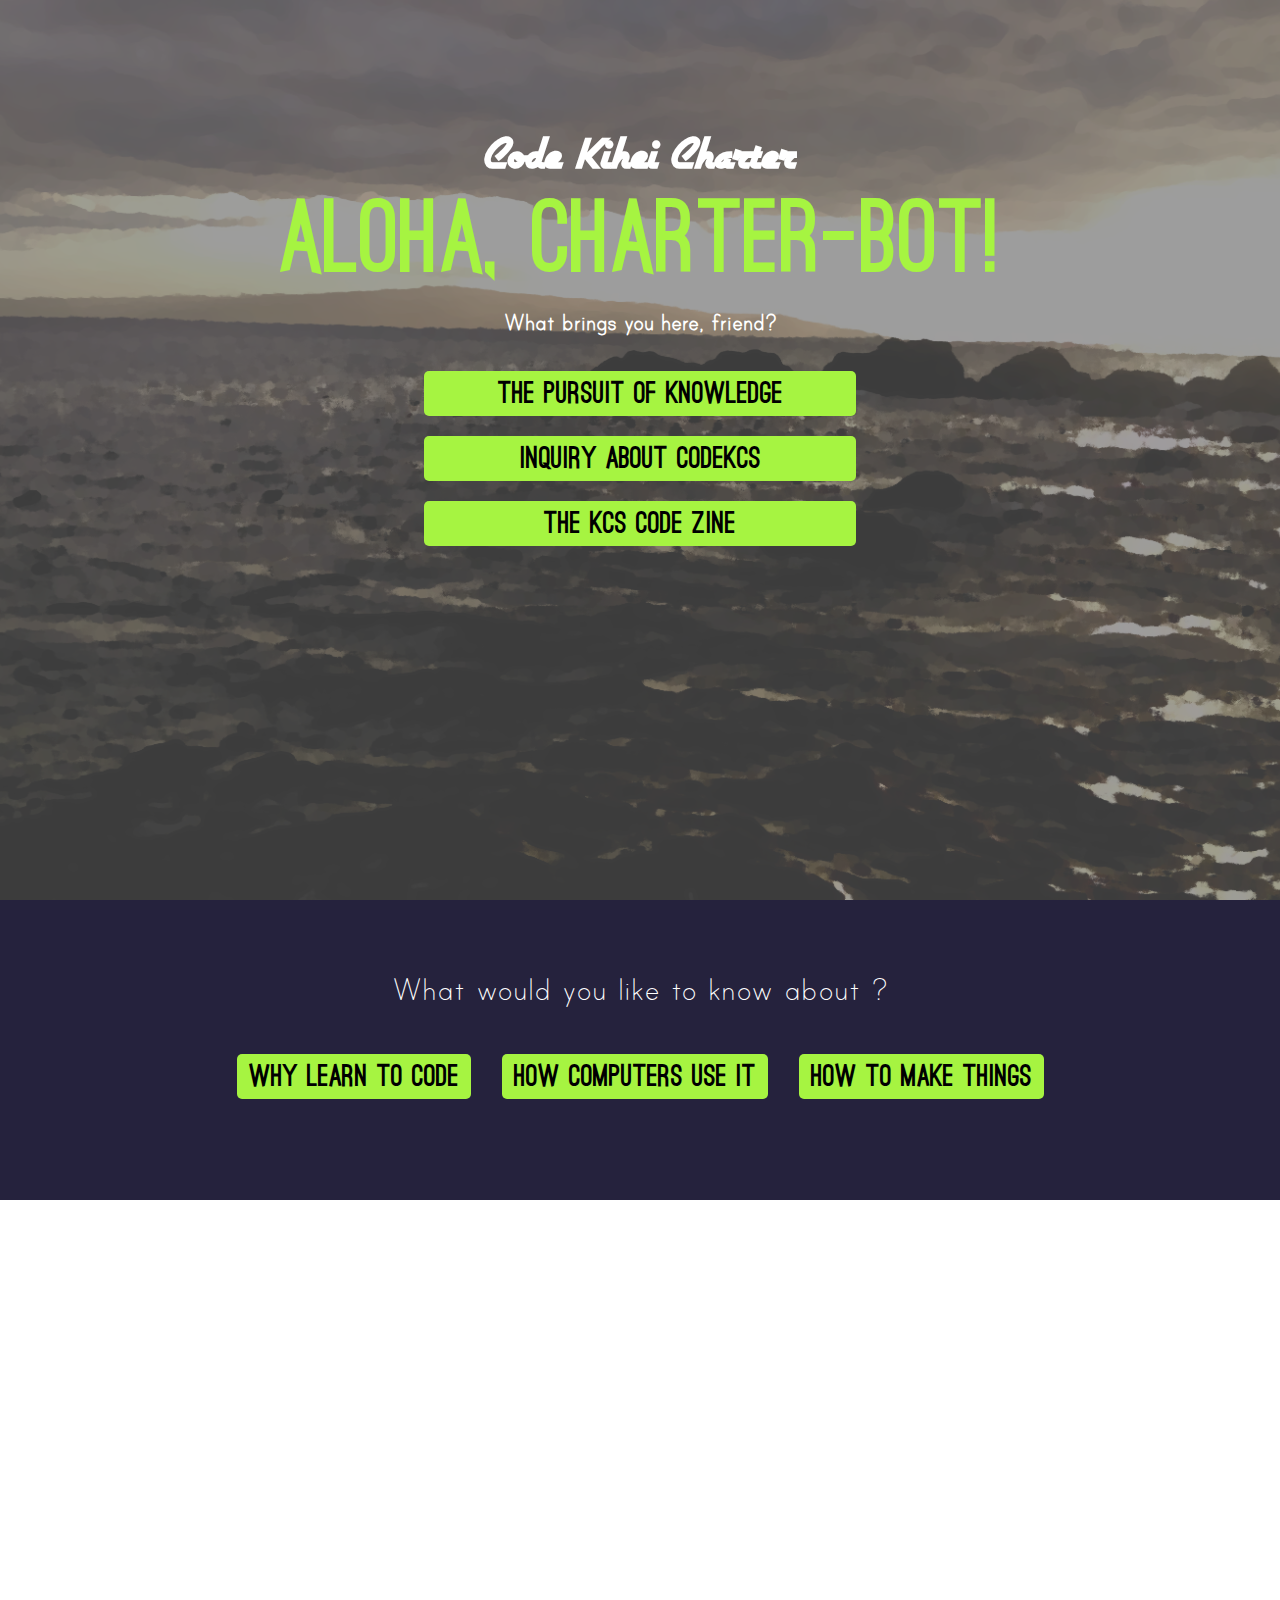
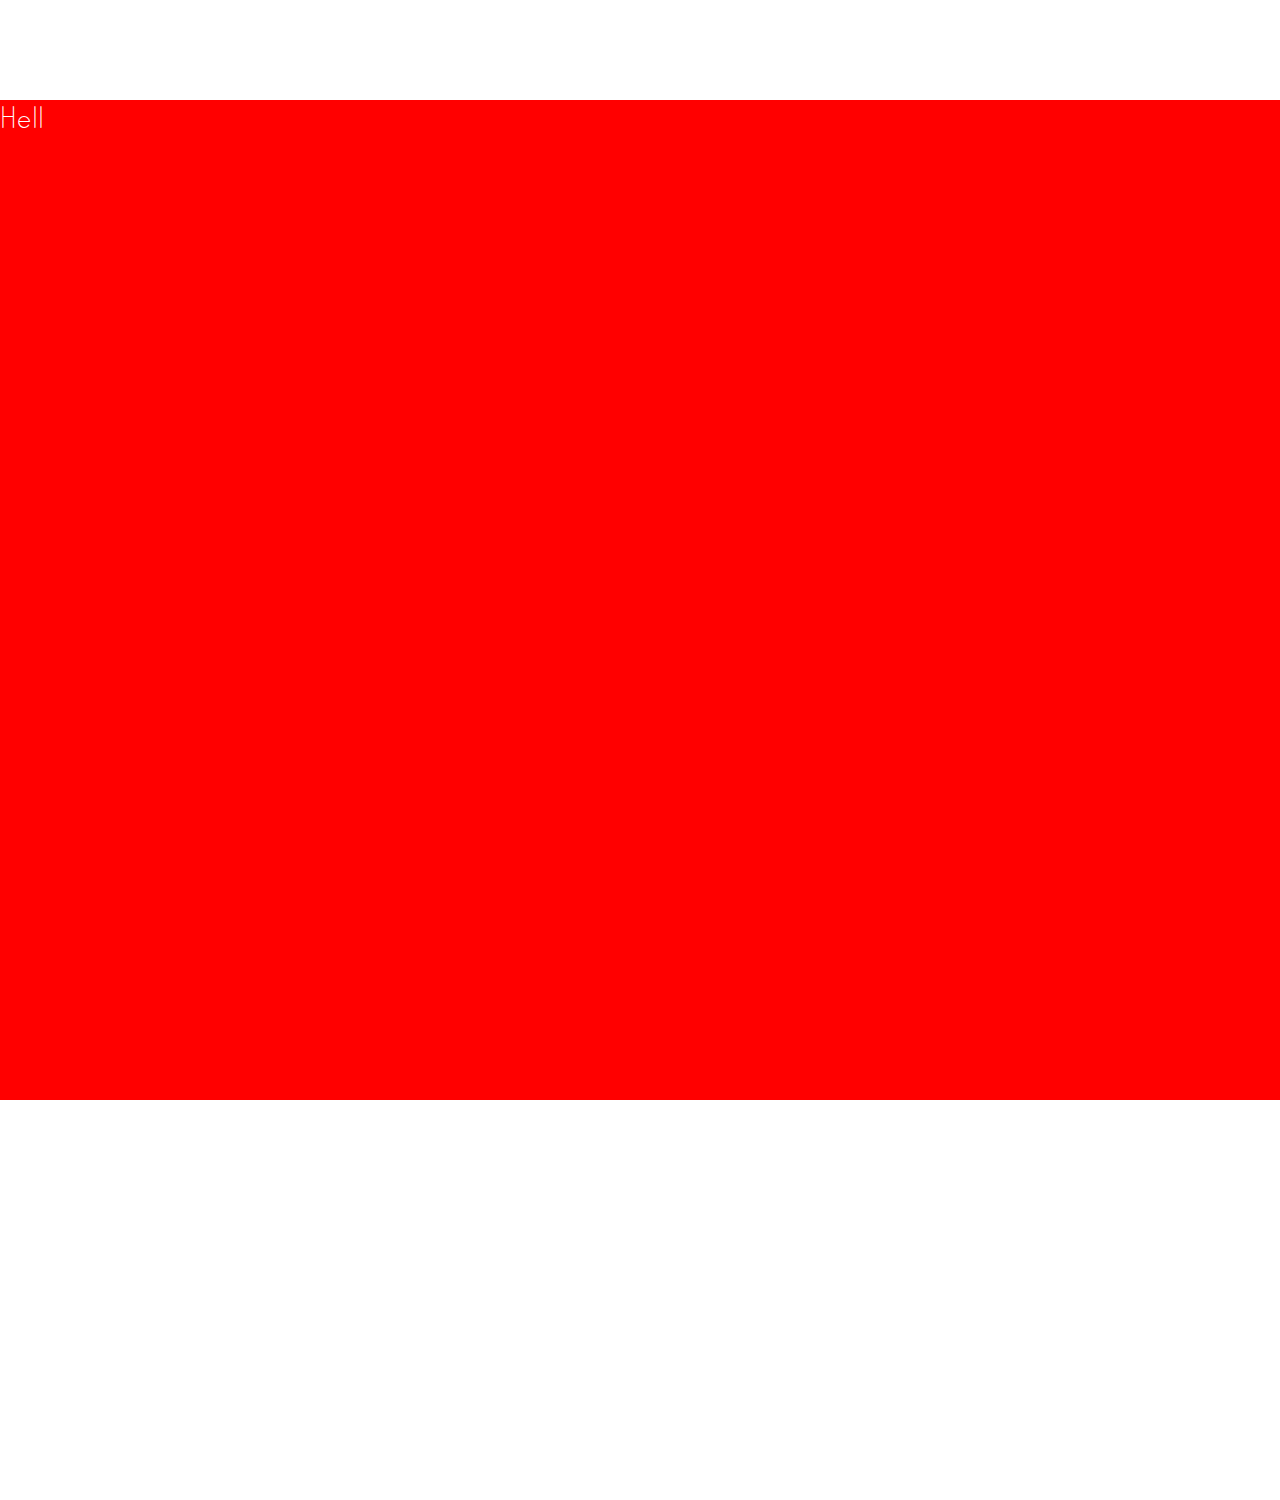
==== index.html @ c2d5d708 "redesign 1" ====
<!DOCTYPE html>
<html>
<head>
  <!-- Global site tag (gtag.js) - Google Analytics -->
  <script async src="https://www.googletagmanager.com/gtag/js?id=UA-109239759-1"></script>
  <script>
  window.dataLayer = window.dataLayer || [];
  function gtag(){dataLayer.push(arguments);}
  gtag('js', new Date());

  gtag('config', 'UA-109239759-1');
  </script>
<meta name="viewport" content="width=device-width, initial-scale=1">
<title>Code Kihei Charter Beta</title>
<link rel="stylesheet" href="charterbot.css">
<script src="js/jquery.min.js"></script>
<script src="js/homepagecontents.js"></script>
<style>
body, html {
    height: 100%;
    margin:0;
}

.parallax {
    /* The image used */
    background:no-repeat center center fixed;
    background-color: rgba(255,255,255,0.2);
    background-blend-mode:lighten;
    /* Full height */
    position:relative;
margin:0;
    /* Create the parallax scrolling effect */
    -webkit-background-size: cover;
-moz-background-size: cover;
-o-background-size: cover;
background-size: cover;
}
#parallax1{
background-image:url('images/background.png');
height: 100%;
}
#parallax2{
background-image:url('images/nalukai.png');
height:500px;
}
#parallax3{
background-image:url('images/stars.png');
height:400px;
}
@media only screen and (max-device-width: 1000px) {
    .parallax {
        background-attachment: scroll;
    }
    .initialcats{
      width:90%;
    }
}
</style>
</head>
<body>

<div id="parallax1"class="parallax"><br><center><h2>Code Kihei Charter</h2>
<h1>Aloha, <a id="kcslink" href="http://kiheicharter.org/" style="text-decoration:none" target="blank" title="Charterbots Rule!">Charter-Bot!</a></h1>
  <div class=container>
<p><b>What brings you here, friend?</b></p>
  <a title="Learn How To Code"><button id="learn" class="cats initialcats"><span>The pursuit of knowledge</span></button></a>
  <a title="About The Club, The Project Itself, And Why This Is Important."><button class="cats initialcats"><span>Inquiry about CodeKCS</span></button></a>
  <a title="Take Me To The KCS Code Zine Subpages"><button class="cats initialcats"><span>The KCS Code Zine</span></button></a>

</div>
</center></div>

<div id="homepageoptions1" style="height:300px;background-color:#25223d;font-size:36px">
  <br>
<center>
<p>  What would you like to know about <span id="whattolearn"></span>?</p>
<a title="Why Code?"><button class="cats" id="learnWhyCode"><span>Why learn to code</span></button></a>
  <a title="Computers"><button class="cats" id="learnComputers"><span>How computers use it</span></button></a>
  <a title="Projects"><button class="cats" id="learnProjects"><span>How to make things</span></button></a>
  </center>
</div>
<div id="parallax2" class="parallax">

</div>
<div id="homepageoptions2" style="height:1000px;background-color:red;font-size:36px">
Hell
</div>
<div id="parallax3" class="parallax"></div>
</body>
</html>
---- charterbot.css ----
@import url(fonts/airstream/stylesheet.css);
@import url(fonts/ostrichsans/stylesheet.css);
@import url(fonts/printclearly/stylesheet.css);
body{
  background-image: url("images/background.png");
  background-repeat: no-repeat;
  background-attachment: fixed;
  background-size: cover;
  color: white;
  font-family: 'print_clearlyregular';
  font-size: 25px;
}
h1{
  font-family: 'ostrich_sansblack';
  font-size: 100px;
  margin-top: 0px;
  text-decoration: none;
color: #a6f441;
}

#kcslink{
  color: #a6f441;
  text-decoration: none;
  cursor: pointer;

}
#kcslink:hover{
  color:black;
  cursor: pointer;
  text-decoration: none;
}

.container{
  margin-top: -40px;
  width: 45%;
}
h2{
font-family: 'airstreamregular';
font-size: 50px;
margin-top: 8%;
margin-bottom: 20px;
}
.cats {
  background-color: #a6f441;
    border: none;
    border-radius: 5px;
    color: black;
  font-family: 'ostrich_sansblack';
    margin: 10px;
    padding: 10px 12px;
    text-align: center;
    text-decoration: none;
    display: inline-block;
    font-size: 30px;
    cursor: pointer;
    position: relative;
    top: 15%;
    bottom: 50%;
}
.cats span {
  cursor: pointer;
  display: inline-block;
  position: relative;
  transition: 0.5s;
}
.cats span:after {
  content:" +";
  color: #a6f441;
  font-size: 30px;
  font-family: 'ostrich_sansblack';
  position: absolute;
  opacity: 0;
  top: 0;
  right: -20px;
  transition: 0.5s;
}

.cats:hover{
  background-color: black;
}
.cats:hover span {
  padding-right: 20px;
  color: #a6f441;
}

.cats:hover span:after {
  opacity: 1;
  right: 0;
}
.initialcats{
    width:75%;
}
#rickroll{
bottom: 0;
margin: 10px;
position: fixed;
  font-size: 14px;
  text-decoration: none;
  color: white;
font-family: 'ostrich_sansblack';
cursor: pointer;
}
#rickroll:hover{
color: #a6f441;
cursor: pointer;
}
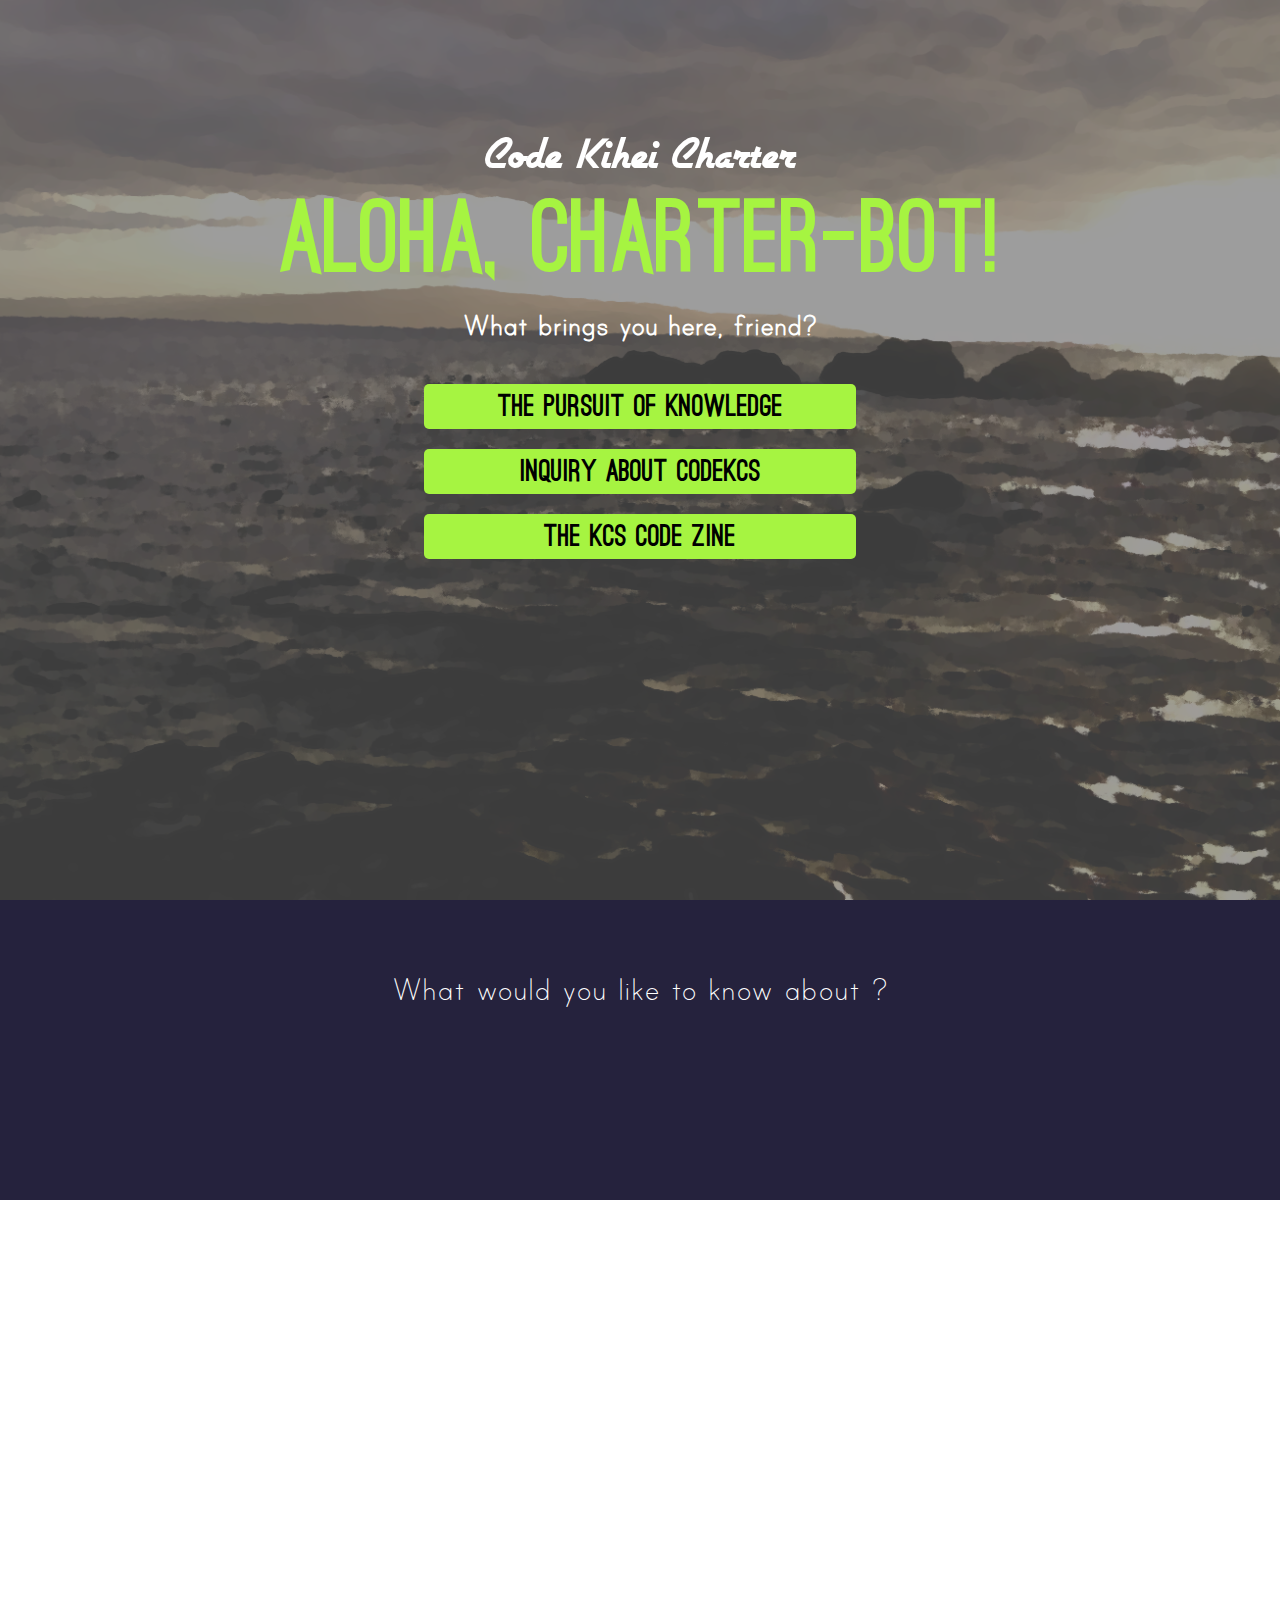
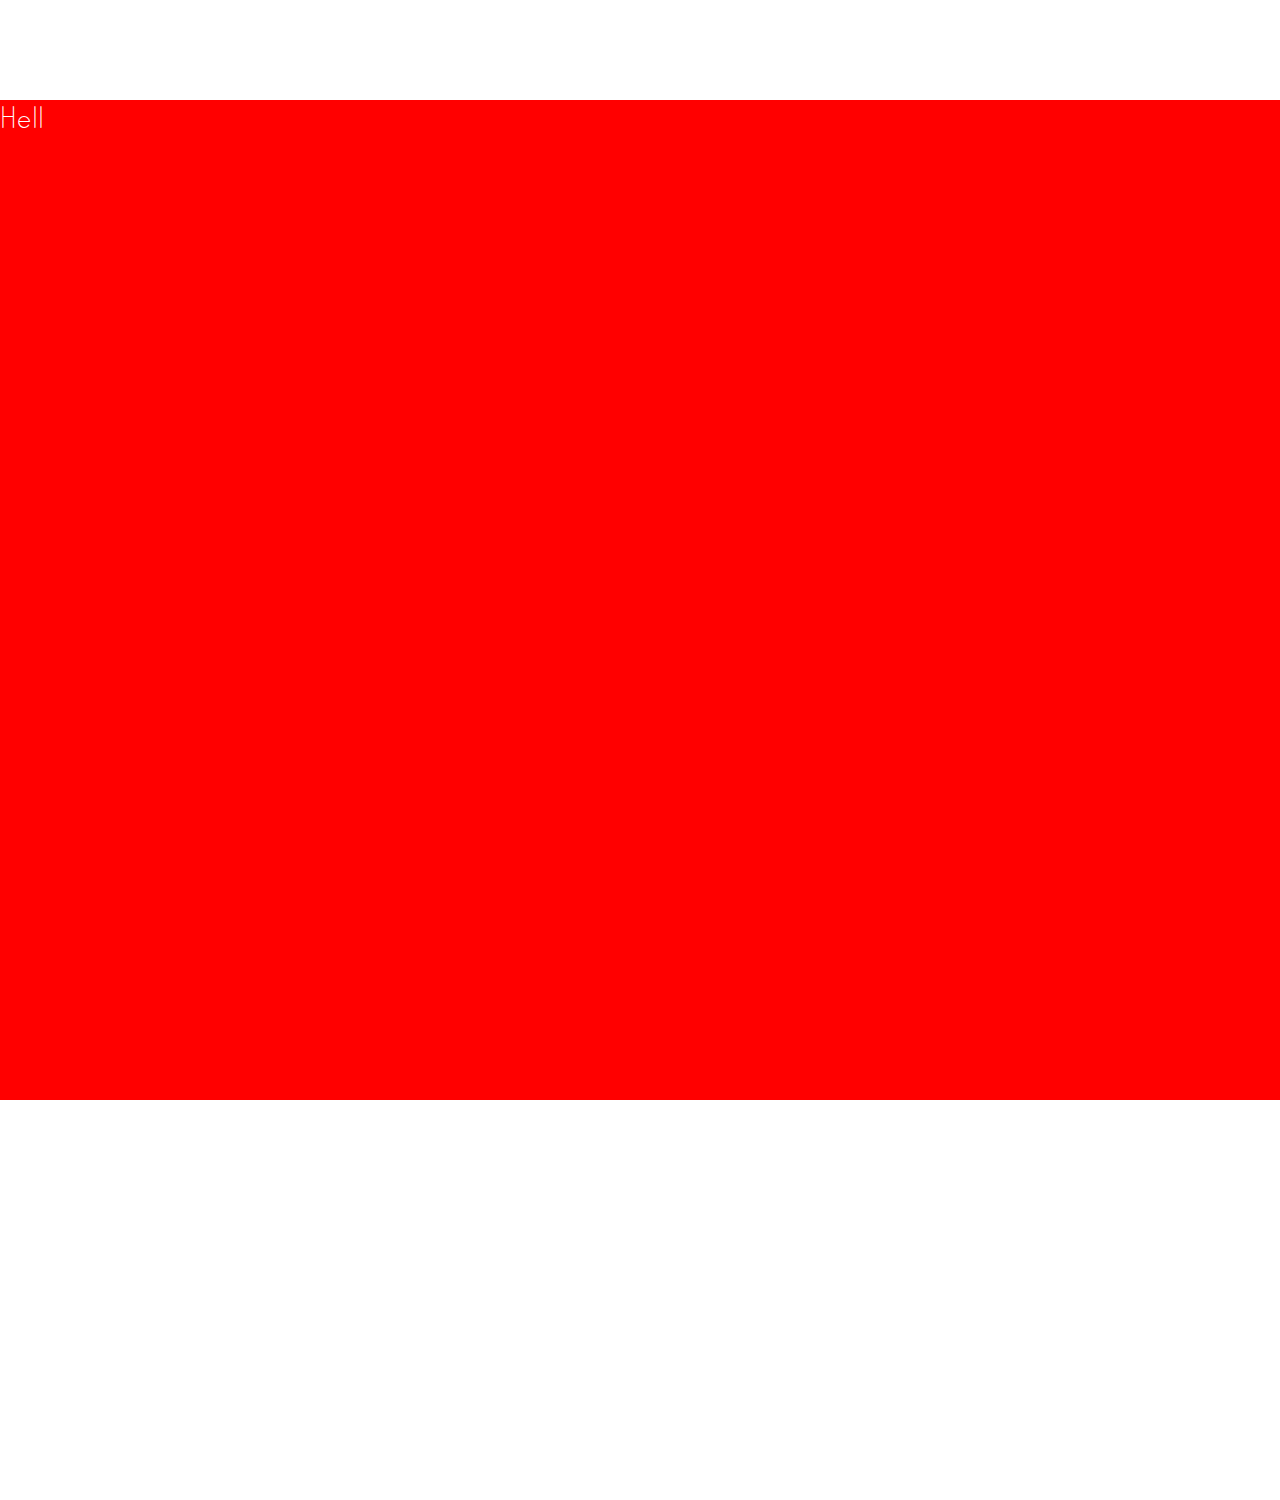
==== commit 5c8a747e: "lots of buttons and parallax scrolling" ====
--- a/index.html
+++ b/index.html
@@ -10,6 +10,7 @@
 
   gtag('config', 'UA-109239759-1');
   </script>
+    <meta http-equiv="Cache-Control" content="no-store" />
 <meta name="viewport" content="width=device-width, initial-scale=1">
 <title>Code Kihei Charter Beta</title>
 <link rel="stylesheet" href="charterbot.css">
@@ -62,10 +63,12 @@
 <div id="parallax1"class="parallax"><br><center><h2>Code Kihei Charter</h2>
 <h1>Aloha, <a id="kcslink" href="http://kiheicharter.org/" style="text-decoration:none" target="blank" title="Charterbots Rule!">Charter-Bot!</a></h1>
   <div class=container>
-<p><b>What brings you here, friend?</b></p>
+<p style="font-size:32px"><b>What brings you here, friend?</b></p>
   <a title="Learn How To Code"><button id="learn" class="cats initialcats"><span>The pursuit of knowledge</span></button></a>
-  <a title="About The Club, The Project Itself, And Why This Is Important."><button class="cats initialcats"><span>Inquiry about CodeKCS</span></button></a>
-  <a title="Take Me To The KCS Code Zine Subpages"><button class="cats initialcats"><span>The KCS Code Zine</span></button></a>
+<br>
+  <a title="About The Club, The Project Itself, And Why This Is Important."><button id="inquire" class="cats initialcats"><span>Inquiry about CodeKCS</span></button></a>
+<br>
+  <a href="http://codekcs.me/zine/" title="Take Me To The KCS Code Zine Subpages"><button class="cats initialcats"><span>The KCS Code Zine</span></button></a>
 
 </div>
 </center></div>
@@ -74,13 +77,14 @@
   <br>
 <center>
 <p>  What would you like to know about <span id="whattolearn"></span>?</p>
-<a title="Why Code?"><button class="cats" id="learnWhyCode"><span>Why learn to code</span></button></a>
-  <a title="Computers"><button class="cats" id="learnComputers"><span>How computers use it</span></button></a>
-  <a title="Projects"><button class="cats" id="learnProjects"><span>How to make things</span></button></a>
+<div id="knowaboutoptions">
+
+</div>
   </center>
 </div>
 <div id="parallax2" class="parallax">
-
+  <br>
+<center><h2 id="learnAbout"></h2></center>
 </div>
 <div id="homepageoptions2" style="height:1000px;background-color:red;font-size:36px">
 Hell
--- a/charterbot.css
+++ b/charterbot.css
@@ -39,6 +39,10 @@
 font-size: 50px;
 margin-top: 8%;
 margin-bottom: 20px;
+font-weight: 200;
+}
+#learnAbout{
+  margin-top:10px;
 }
 .cats {
   background-color: #a6f441;
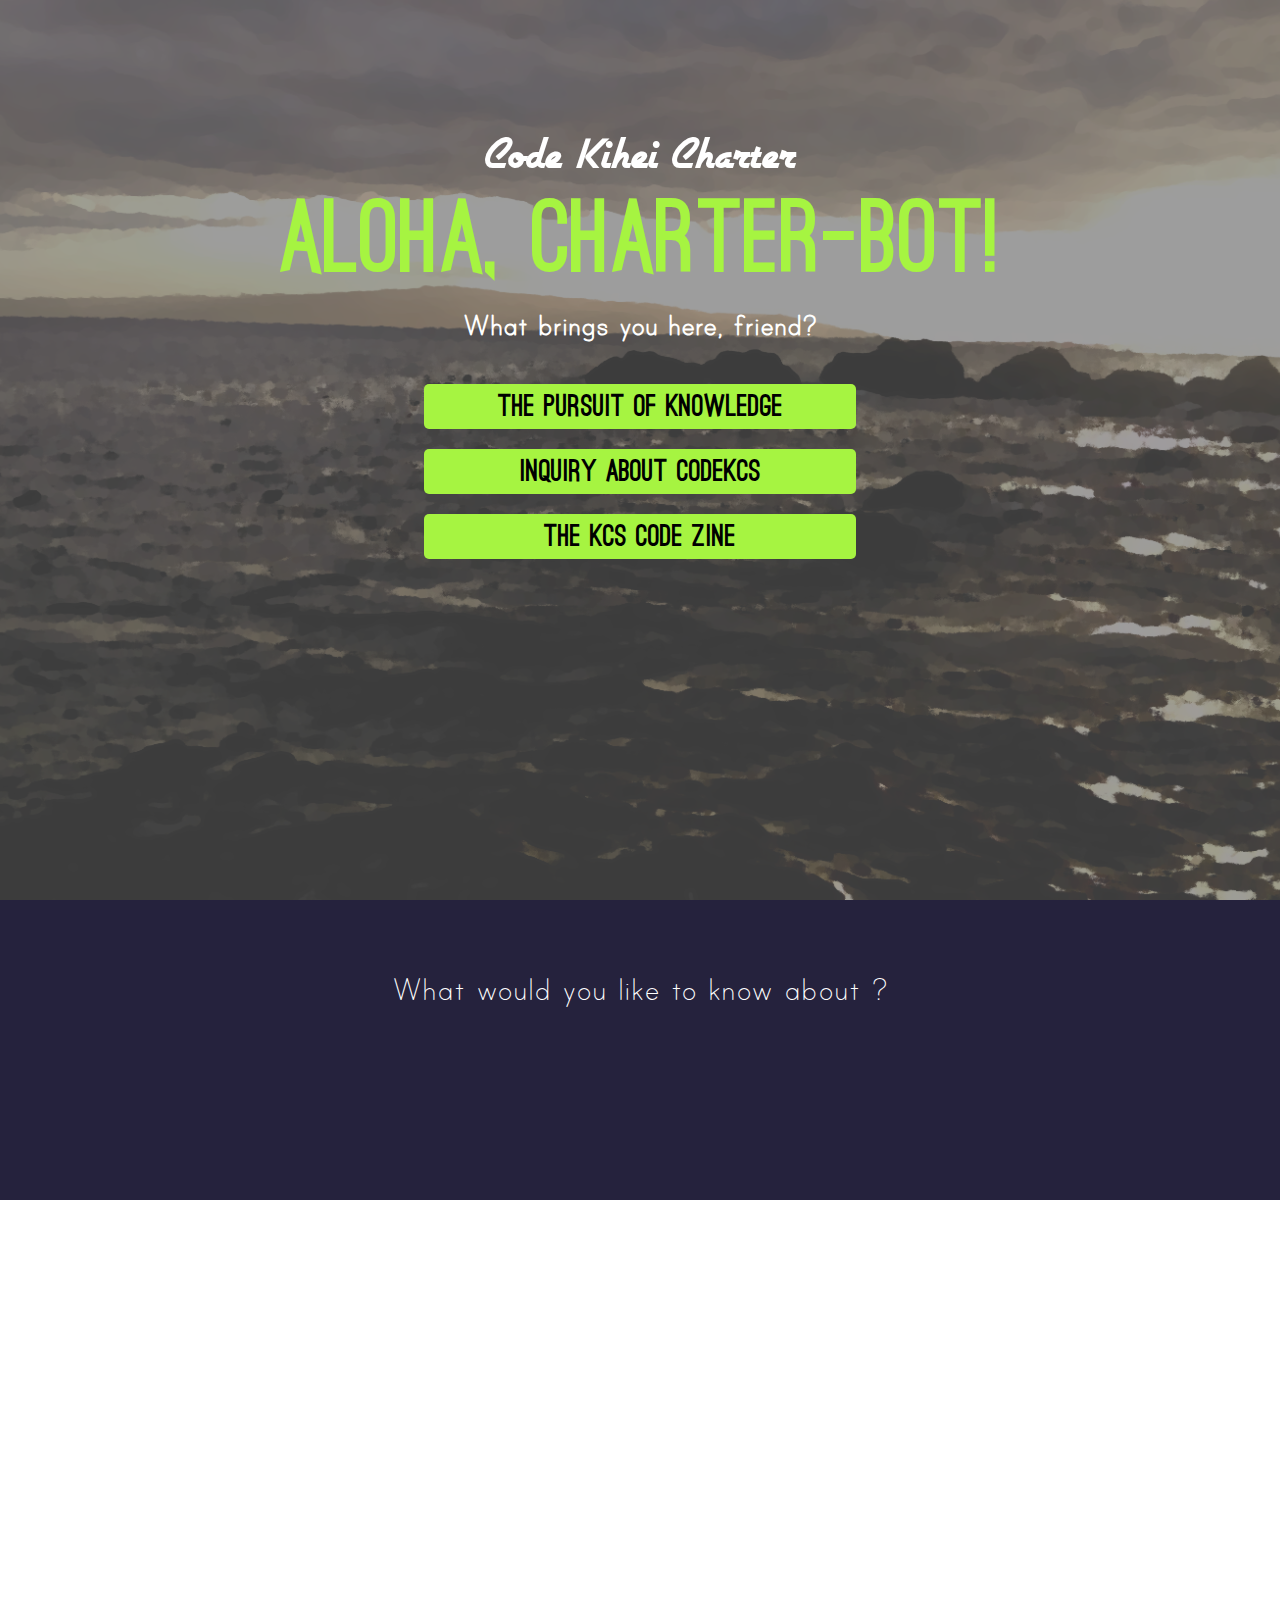
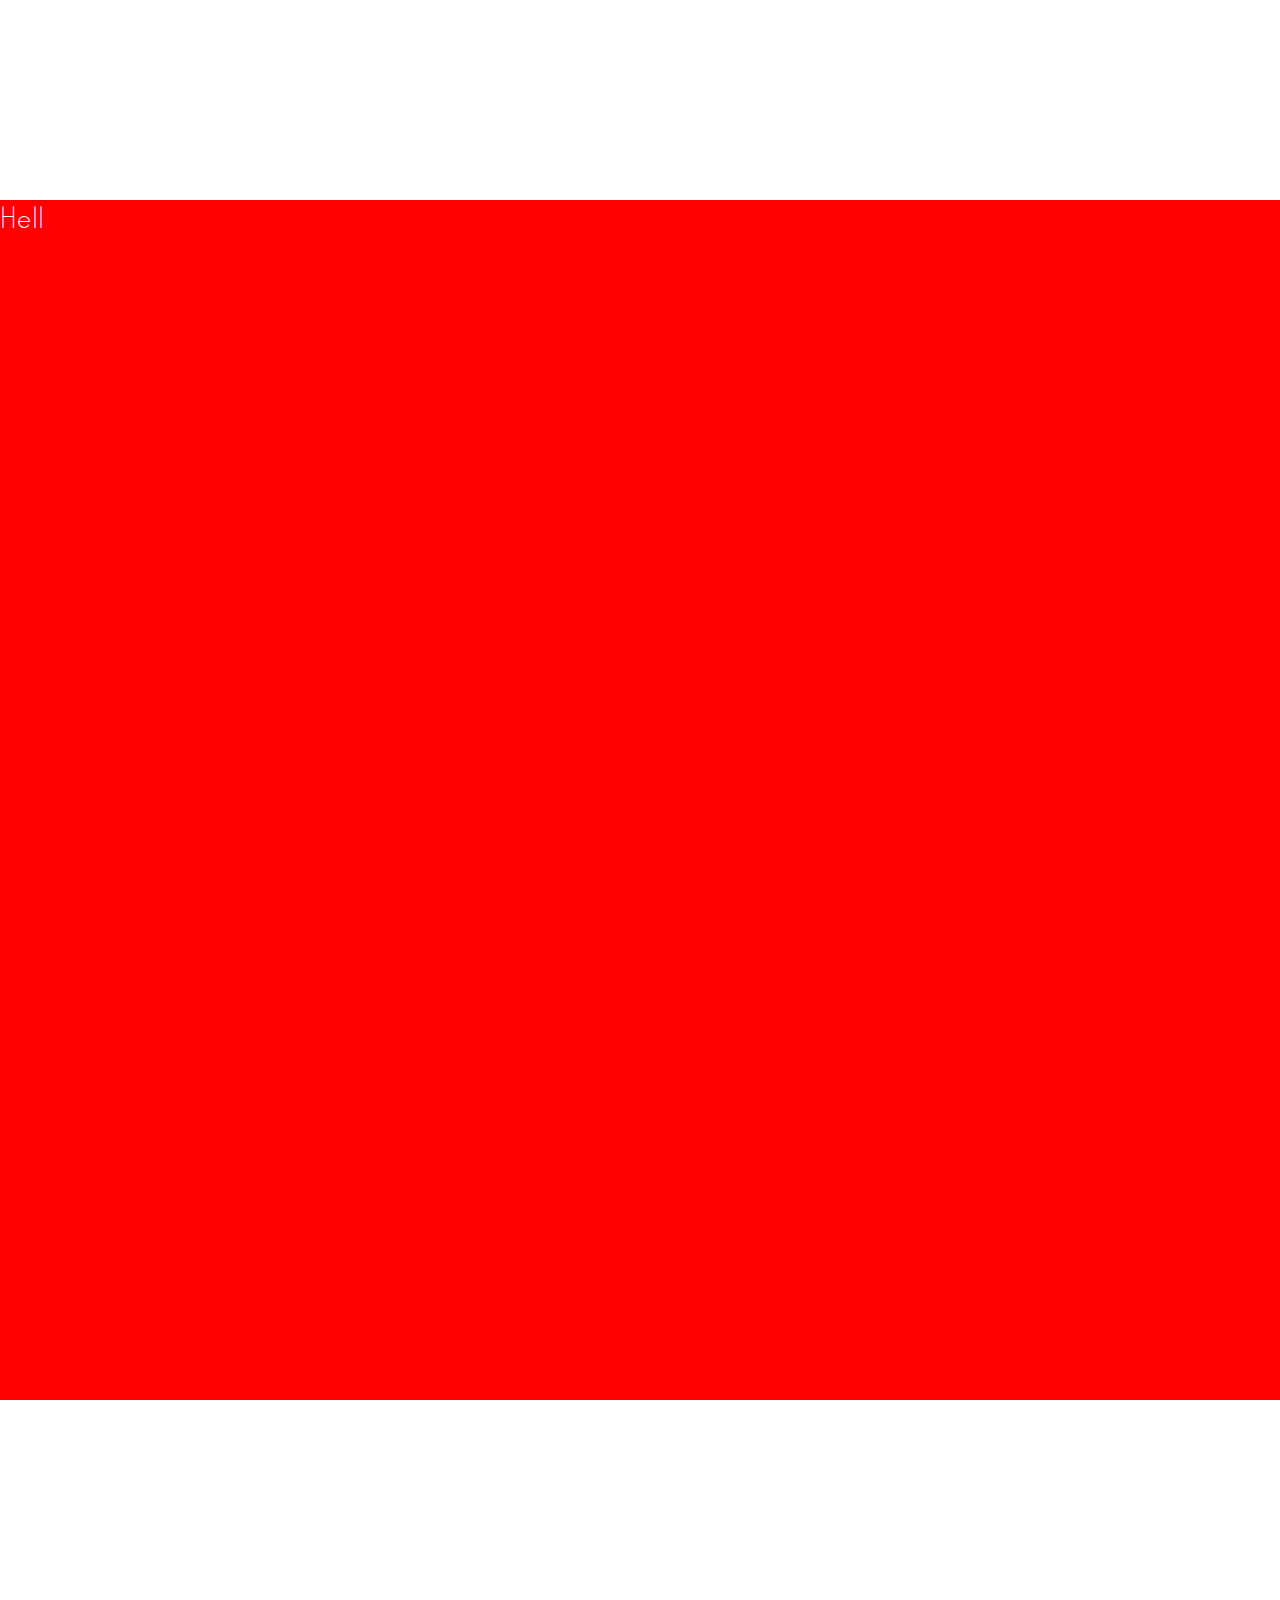
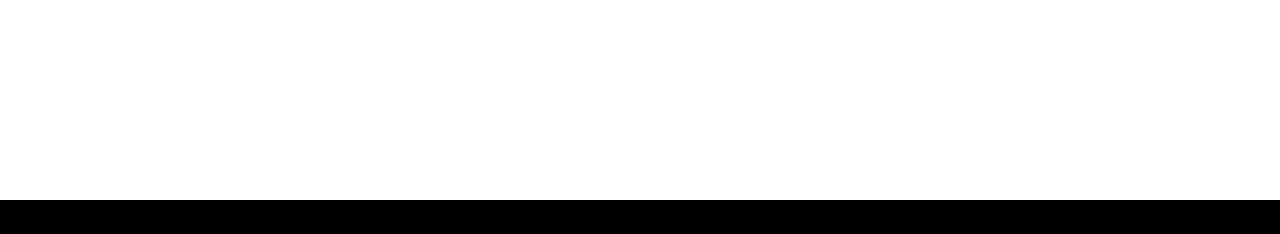
==== commit 3761eea0: "updated with lots of docs and information!" ====
--- a/index.html
+++ b/index.html
@@ -12,7 +12,7 @@
   </script>
     <meta http-equiv="Cache-Control" content="no-store" />
 <meta name="viewport" content="width=device-width, initial-scale=1">
-<title>Code Kihei Charter Beta</title>
+<title>Code Kihei Charter</title>
 <link rel="stylesheet" href="charterbot.css">
 <script src="js/jquery.min.js"></script>
 <script src="js/homepagecontents.js"></script>
@@ -23,14 +23,11 @@
 }
 
 .parallax {
-    /* The image used */
     background:no-repeat center center fixed;
     background-color: rgba(255,255,255,0.2);
     background-blend-mode:lighten;
-    /* Full height */
     position:relative;
 margin:0;
-    /* Create the parallax scrolling effect */
     -webkit-background-size: cover;
 -moz-background-size: cover;
 -o-background-size: cover;
@@ -42,7 +39,7 @@
 }
 #parallax2{
 background-image:url('images/nalukai.png');
-height:500px;
+height:600px;
 }
 #parallax3{
 background-image:url('images/stars.png');
@@ -59,9 +56,8 @@
 </style>
 </head>
 <body>
-
 <div id="parallax1"class="parallax"><br><center><h2>Code Kihei Charter</h2>
-<h1>Aloha, <a id="kcslink" href="http://kiheicharter.org/" style="text-decoration:none" target="blank" title="Charterbots Rule!">Charter-Bot!</a></h1>
+<h1>Aloha, <a id="kcslink" href="http://kiheicharter.org/" style="text-decoration:none" target="_blank" title="Charterbots Rule!">Charter-Bot!</a></h1>
   <div class=container>
 <p style="font-size:32px"><b>What brings you here, friend?</b></p>
   <a title="Learn How To Code"><button id="learn" class="cats initialcats"><span>The pursuit of knowledge</span></button></a>
@@ -84,11 +80,22 @@
 </div>
 <div id="parallax2" class="parallax">
   <br>
-<center><h2 id="learnAbout"></h2></center>
+<center><h2 id="learnAbout"></h2>
+<div id="learnAboutContent"></div>
+</center>
 </div>
-<div id="homepageoptions2" style="height:1000px;background-color:red;font-size:36px">
+<div id="homepageoptions2" style="height:1200px;background-color:red;font-size:36px">
 Hell
 </div>
 <div id="parallax3" class="parallax"></div>
+  <div id="socialHeader" style="background-color:black; height:30px; padding:2px;">
+    <a title="Instagram" href="https://www.instagram.com/kcs.code.zine/" target="_blank"><span style="margin-left:8px;" class="socialIcon fi-social-instagram"></span></a>
+    <a title="Youtube" href="https://www.youtube.com/channel/UCtIFLb8ftrAa0KHsJnK9HHw?view_as=subscriber" target="_blank"><span class="socialIcon fi-social-youtube"></span></a>
+    <a title="Behance" href="#behance" target="_blank"><span class="socialIcon fi-social-behance"></span></a>
+    <a title="Google Plus" href="https://plus.google.com/u/2/103711868306271140119" target="_blank"><span class="socialIcon fi-social-google-plus"></span></a>
+    <a title="Tumblr" href="#tumblr" target="_blank"><span class="socialIcon fi-social-tumblr"></span></a>
+    <a title="Email" href="mailto:codekcsproject@gmail.com?Subject=Hello,%20World!" target="_top"><span class="socialIcon fi-mail"></span></a>
+    <a title="Github" href="https://github.com/TheGiraffe/CodeKCS" target="_blank"><span class="socialIcon fi-social-github"></span></a>
+  </div>
 </body>
 </html>
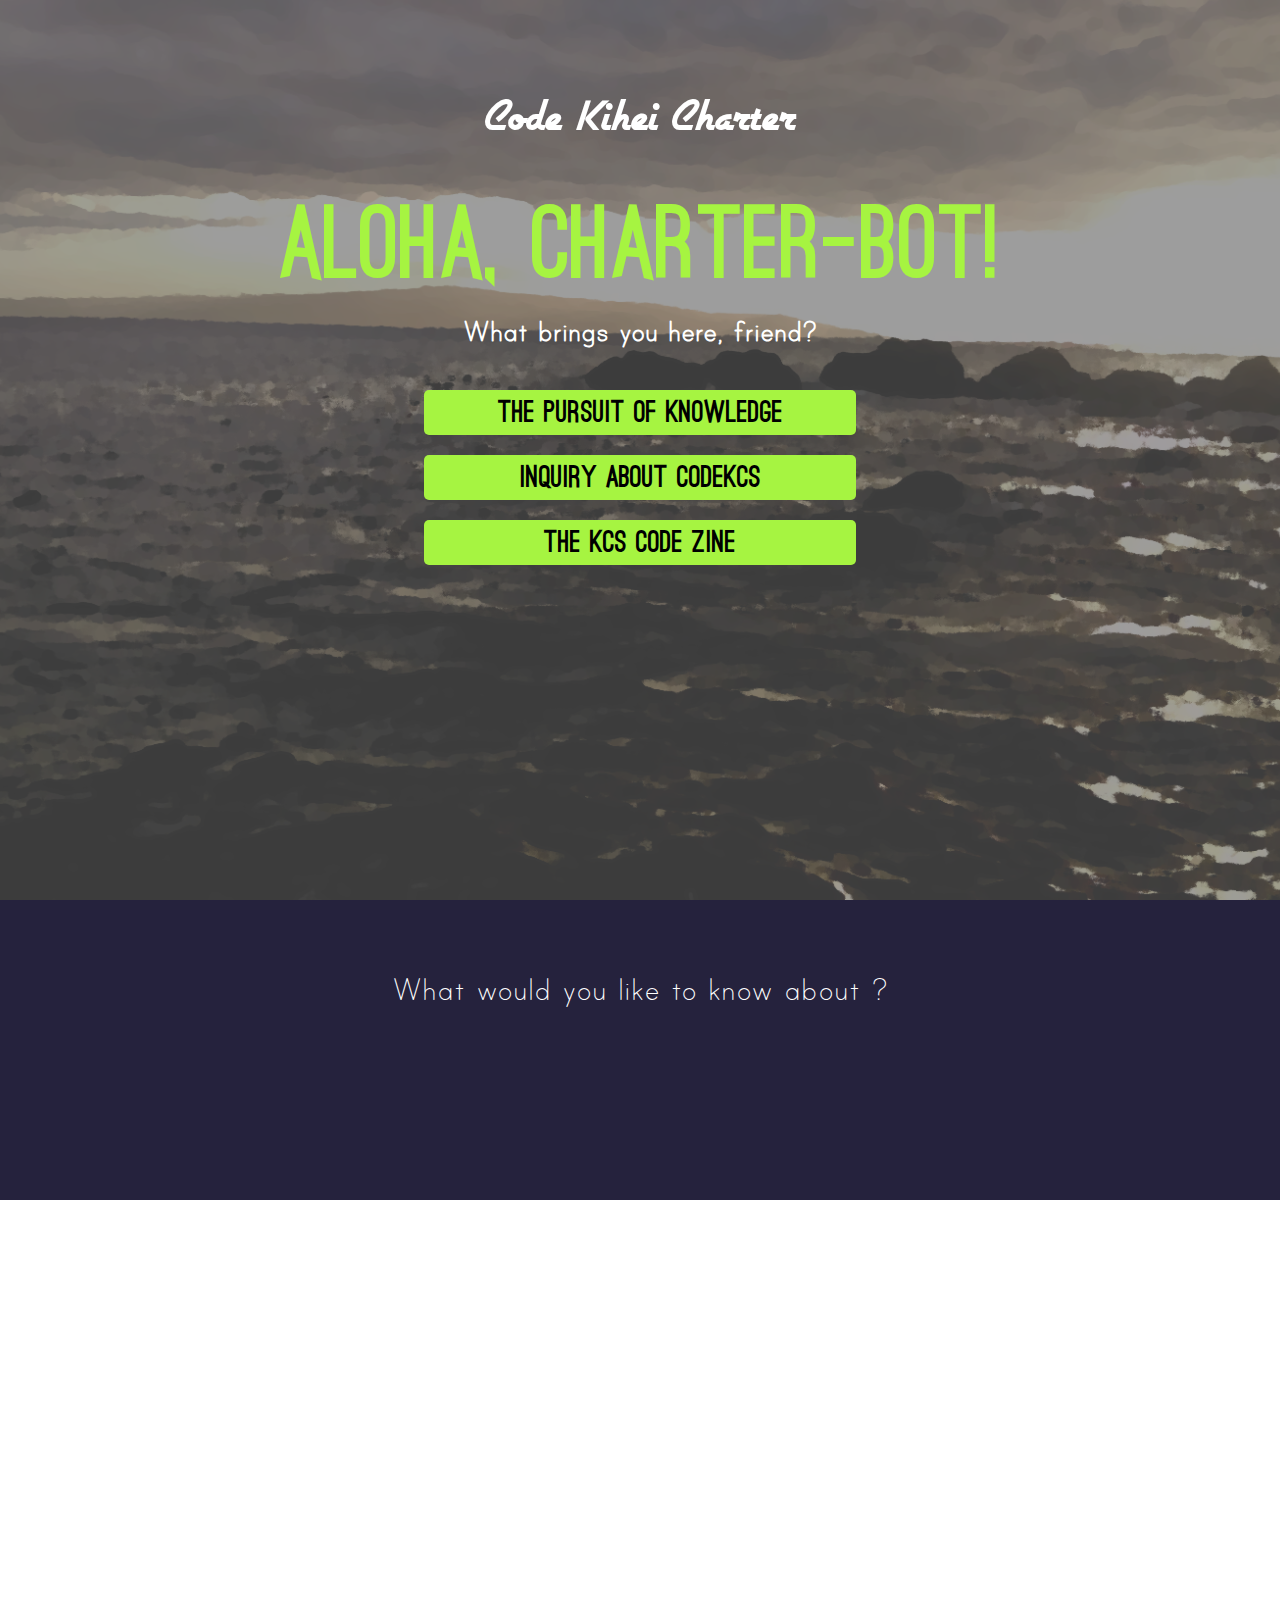
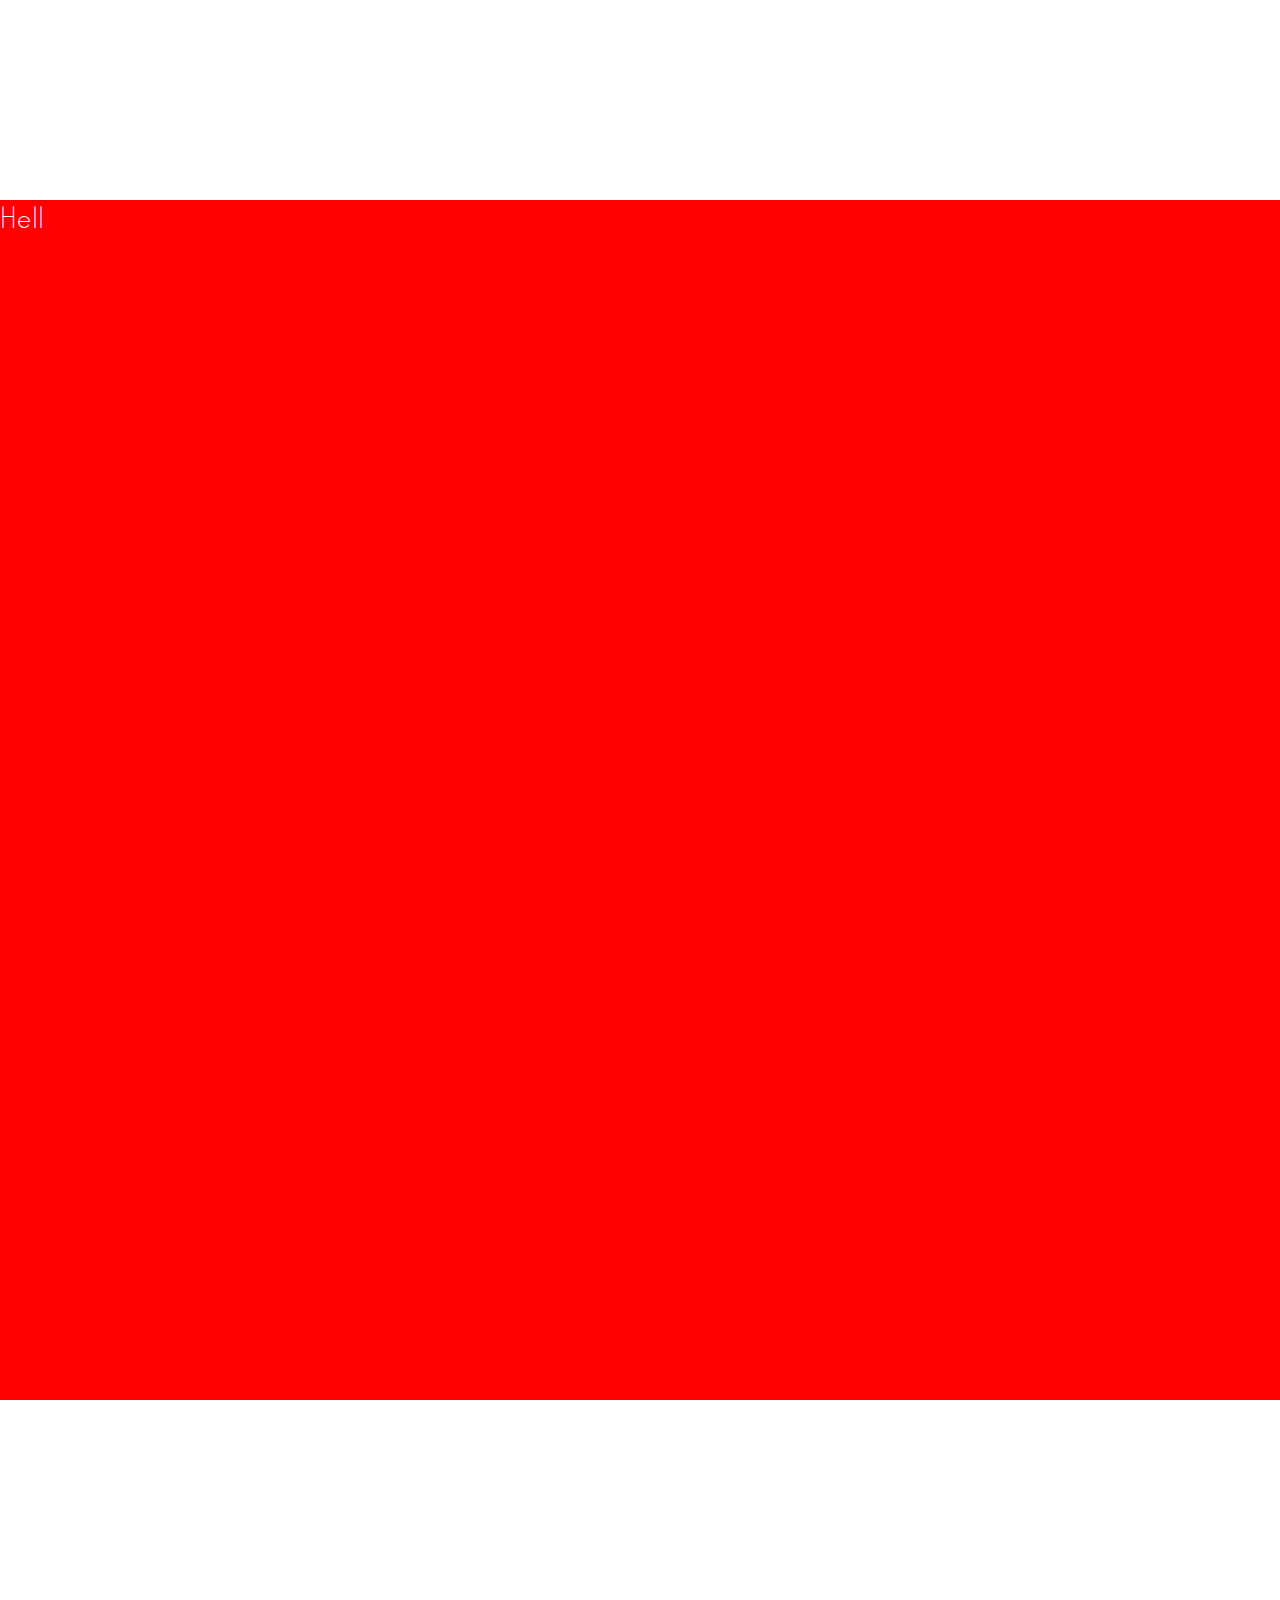
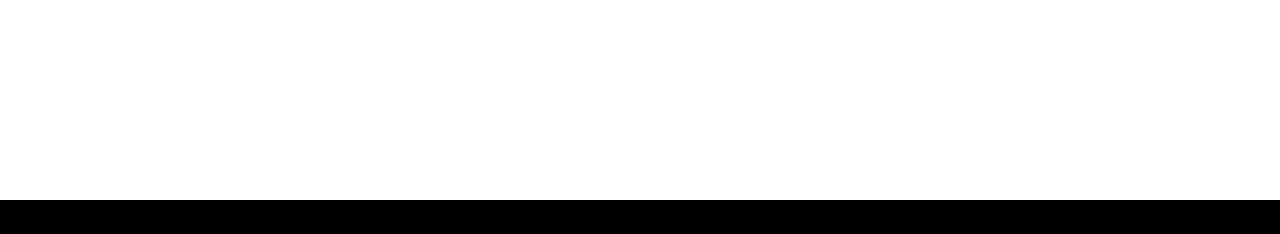
==== commit d086966b: "Update index.html" ====
--- a/index.html
+++ b/index.html
@@ -16,6 +16,8 @@
 <link rel="stylesheet" href="charterbot.css">
 <script src="js/jquery.min.js"></script>
 <script src="js/homepagecontents.js"></script>
+<link rel= "shortcut icon" href="favicon.png">
+<meta property='og:image' content='https://codekcs.me/metabg.png'/>
 <style>
 body, html {
     height: 100%;
@@ -64,7 +66,7 @@
 <br>
   <a title="About The Club, The Project Itself, And Why This Is Important."><button id="inquire" class="cats initialcats"><span>Inquiry about CodeKCS</span></button></a>
 <br>
-  <a href="http://codekcs.me/zine/" title="Take Me To The KCS Code Zine Subpages"><button class="cats initialcats"><span>The KCS Code Zine</span></button></a>
+  <a href="/zine/" title="Take Me To The KCS Code Zine Subpages"><button class="cats initialcats"><span>The KCS Code Zine</span></button></a>
 
 </div>
 </center></div>
--- a/charterbot.css
+++ b/charterbot.css
@@ -1,6 +1,7 @@
 @import url(fonts/airstream/stylesheet.css);
 @import url(fonts/ostrichsans/stylesheet.css);
 @import url(fonts/printclearly/stylesheet.css);
+@import url(fonts/icons/foundation-icons.css);
 body{
   background-image: url("images/background.png");
   background-repeat: no-repeat;
@@ -37,8 +38,8 @@
 h2{
 font-family: 'airstreamregular';
 font-size: 50px;
-margin-top: 8%;
-margin-bottom: 20px;
+margin-top: 5%;
+margin-bottom: 5%;
 font-weight: 200;
 }
 #learnAbout{
@@ -94,17 +95,12 @@
 .initialcats{
     width:75%;
 }
-#rickroll{
-bottom: 0;
-margin: 10px;
-position: fixed;
-  font-size: 14px;
-  text-decoration: none;
-  color: white;
-font-family: 'ostrich_sansblack';
-cursor: pointer;
+.socialIcon{
+  color: #a6f441;
+  font-size:25px;
+  margin-right:12px;
+  float: left;
 }
-#rickroll:hover{
-color: #a6f441;
-cursor: pointer;
+.socialIcon:hover{
+color:#25223d;
 }
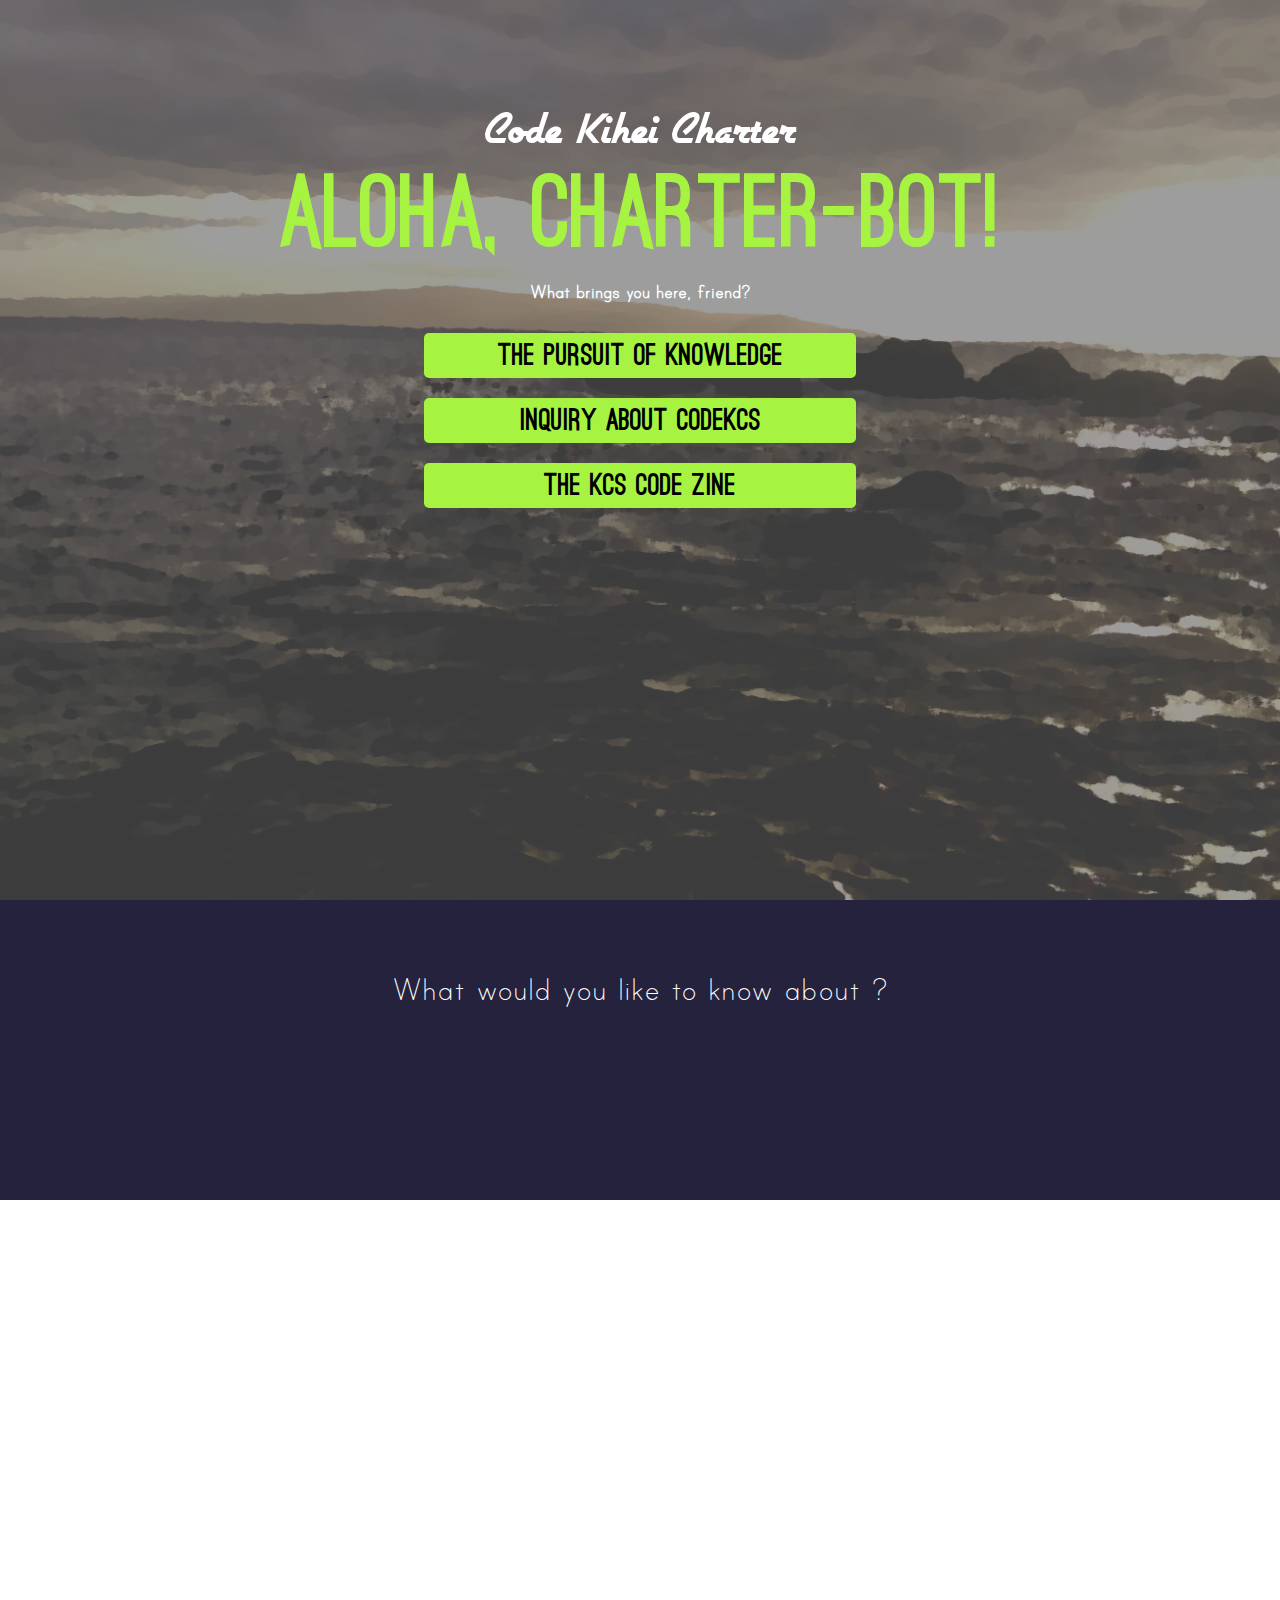
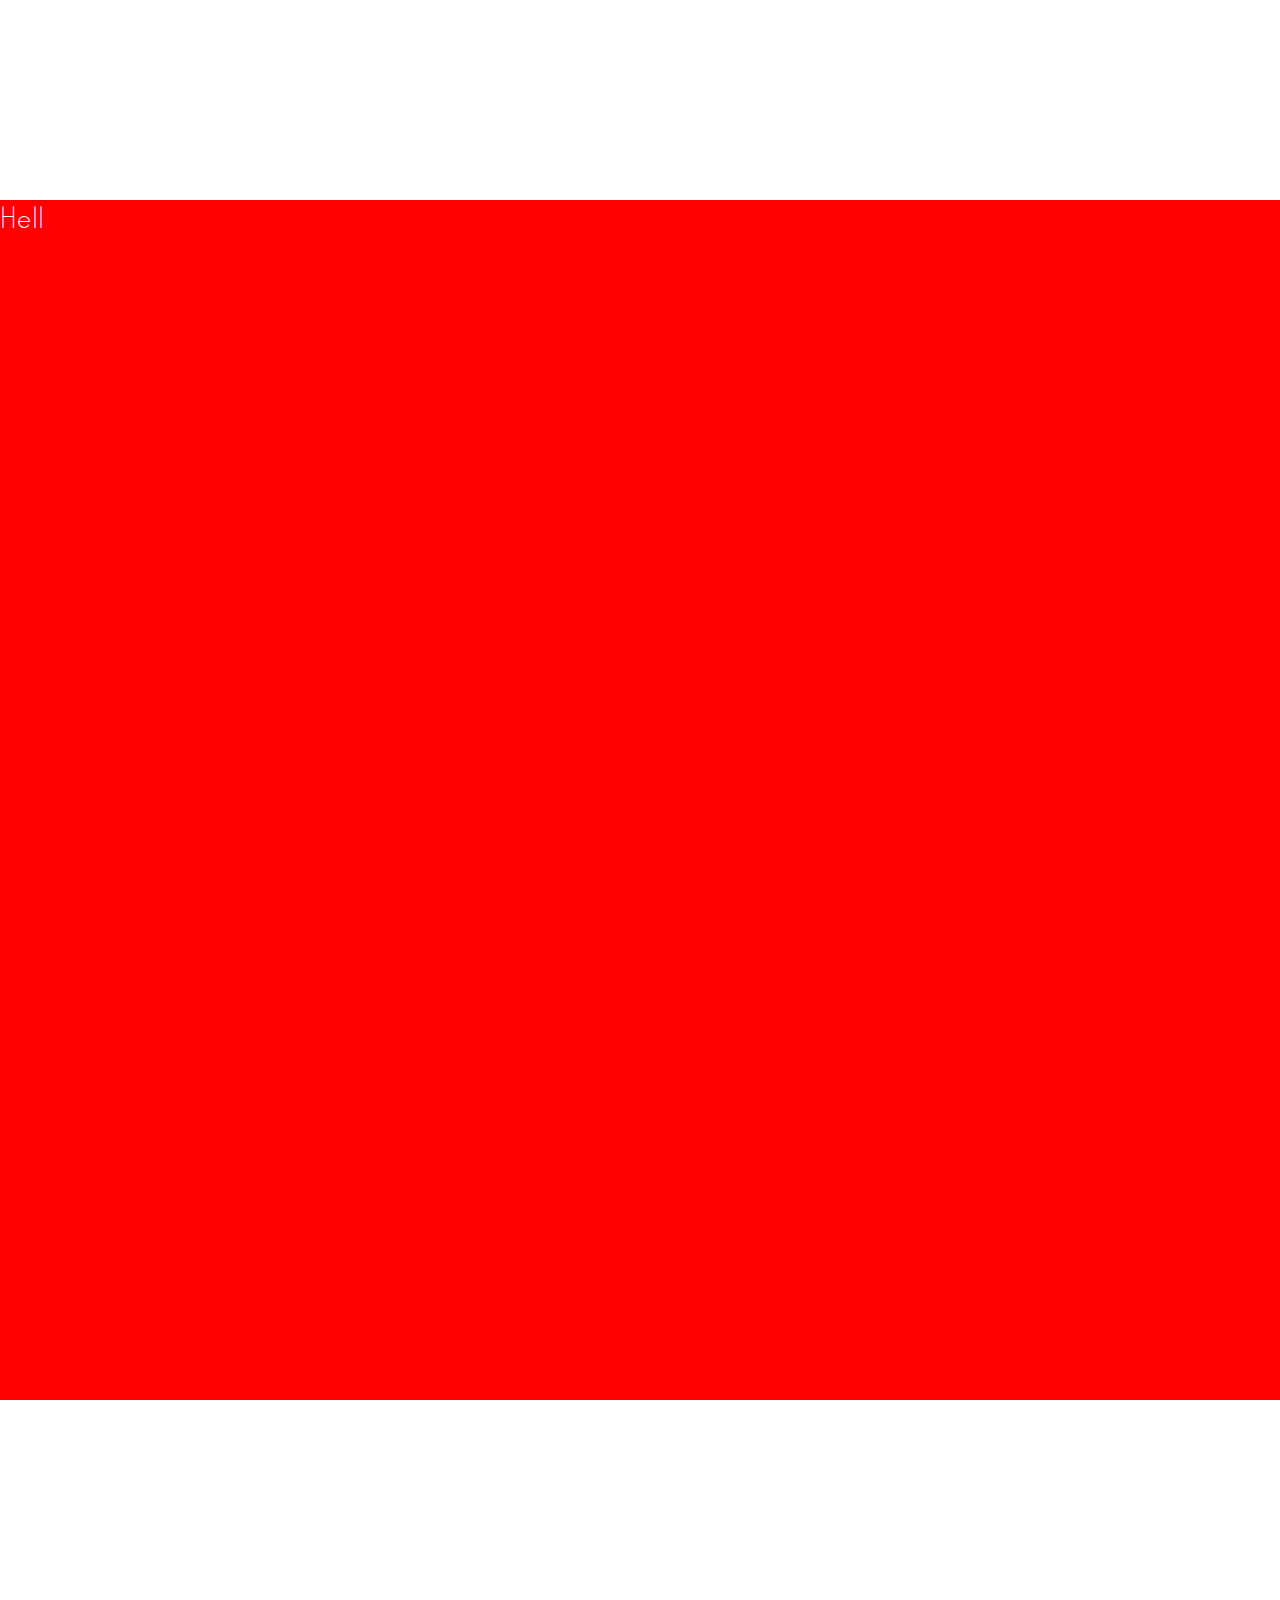
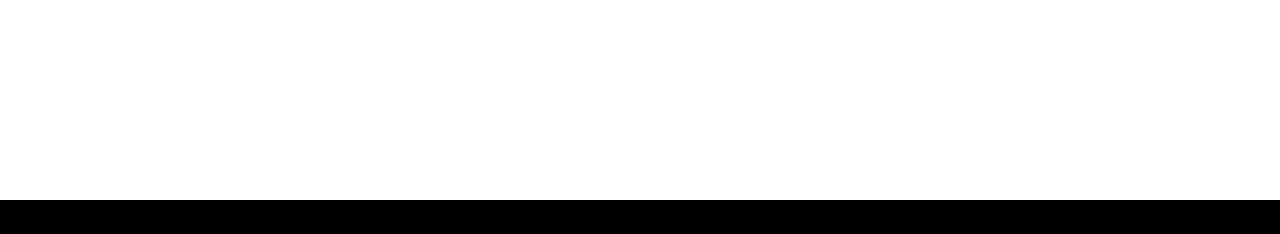
==== commit 196705dc: "Update index.html" ====
--- a/index.html
+++ b/index.html
@@ -61,7 +61,7 @@
 <div id="parallax1"class="parallax"><br><center><h2>Code Kihei Charter</h2>
 <h1>Aloha, <a id="kcslink" href="http://kiheicharter.org/" style="text-decoration:none" target="_blank" title="Charterbots Rule!">Charter-Bot!</a></h1>
   <div class=container>
-<p style="font-size:32px"><b>What brings you here, friend?</b></p>
+<p style="font-size:20px"><b>What brings you here, friend?</b></p>
   <a title="Learn How To Code"><button id="learn" class="cats initialcats"><span>The pursuit of knowledge</span></button></a>
 <br>
   <a title="About The Club, The Project Itself, And Why This Is Important."><button id="inquire" class="cats initialcats"><span>Inquiry about CodeKCS</span></button></a>
--- a/charterbot.css
+++ b/charterbot.css
@@ -2,6 +2,7 @@
 @import url(fonts/ostrichsans/stylesheet.css);
 @import url(fonts/printclearly/stylesheet.css);
 @import url(fonts/icons/foundation-icons.css);
+
 body{
   background-image: url("images/background.png");
   background-repeat: no-repeat;
@@ -17,6 +18,7 @@
   margin-top: 0px;
   text-decoration: none;
 color: #a6f441;
+    margin-bottom:5%;
 }
 
 #kcslink{
@@ -38,8 +40,8 @@
 h2{
 font-family: 'airstreamregular';
 font-size: 50px;
-margin-top: 5%;
-margin-bottom: 5%;
+margin-top: 6%;
+margin-bottom: 20px;
 font-weight: 200;
 }
 #learnAbout{
@@ -104,3 +106,31 @@
 .socialIcon:hover{
 color:#25223d;
 }
+
+@media screen and (max-width: 600px) {
+  body{
+    font-size: 15px;
+  }
+  .h1{
+    font-size: 60px;
+    padding-bottom: 2 px;
+  }
+  .cats {
+    font-size: 20px;
+    margin-left: 0px;
+    margin-right: 0px;
+    margin-top: 2px;
+    position: relative;
+    top: 0%;
+    bottom: 0%;
+  }
+  .cats span:after {
+  font-size: 20px;
+  }
+  .initialcats{
+    width: 100%;
+  }
+  .container{
+    width: 100%;
+  }
+}
